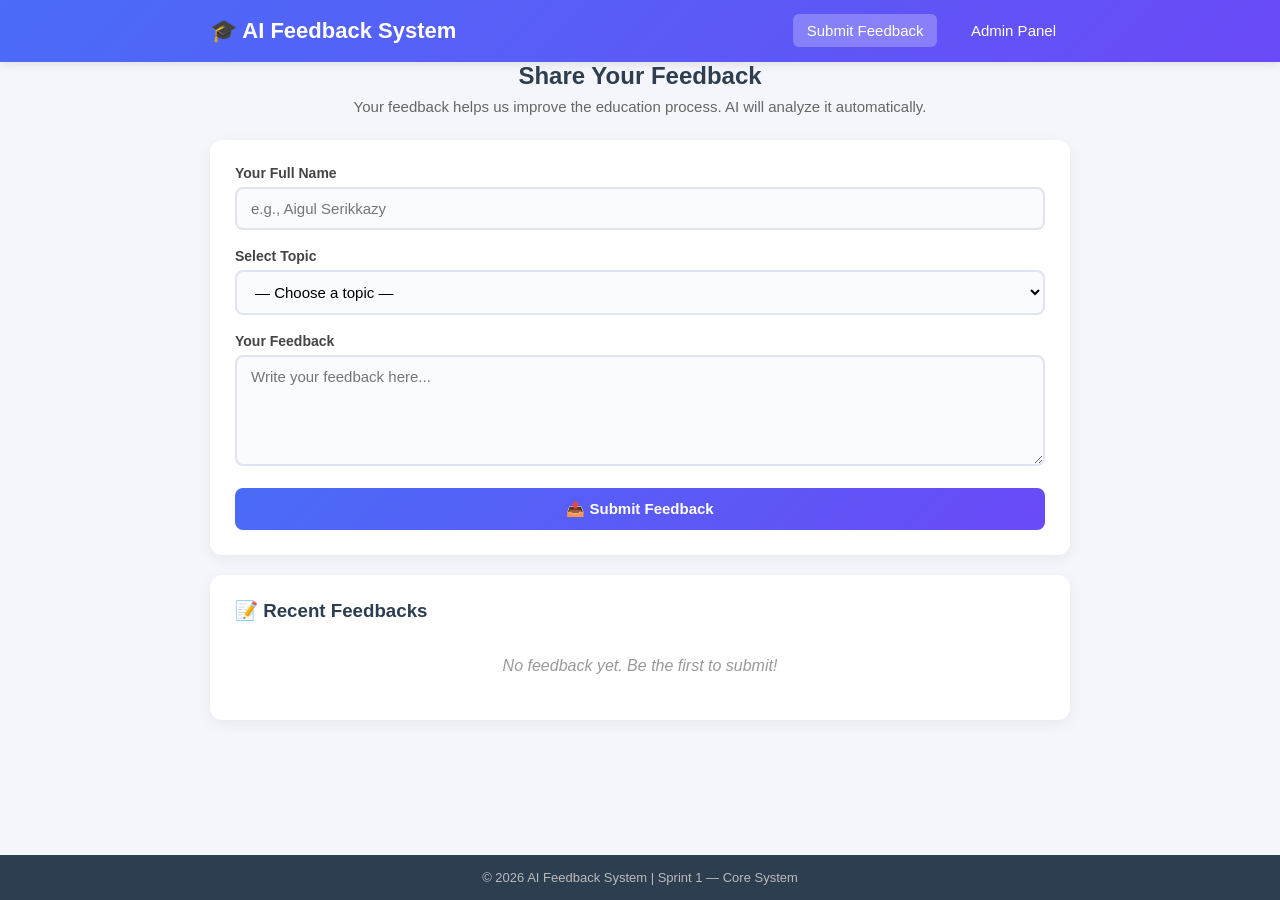
==== index.html @ b5caafcb "Add files via upload" ====
<!DOCTYPE html>
<html lang="en">
<head>
    <meta charset="UTF-8">
    <meta name="viewport" content="width=device-width, initial-scale=1.0">
    <title>AI Feedback System — Submit Feedback</title>
    <link rel="stylesheet" href="style.css">
</head>
<body>

    <!-- HEADER -->
    <header>
        <div class="container header-inner">
            <h1>🎓 AI Feedback System</h1>
            <nav>
                <a href="index.html" class="active">Submit Feedback</a>
                <a href="admin.html">Admin Panel</a>
            </nav>
        </div>
    </header>

    <!-- MAIN -->
    <main class="container">
        <section class="hero">
            <h2>Share Your Feedback</h2>
            <p>Your feedback helps us improve the education process. AI will analyze it automatically.</p>
        </section>

        <!-- FEEDBACK FORM -->
        <section class="card">
            <form id="feedbackForm">
                <div class="form-group">
                    <label for="studentName">Your Full Name</label>
                    <input type="text" id="studentName" placeholder="e.g., Aigul Serikkazy" required>
                </div>

                <div class="form-group">
                    <label for="topic">Select Topic</label>
                    <select id="topic" required>
                        <option value="">— Choose a topic —</option>
                        <option value="Teacher">👨‍🏫 Teacher</option>
                        <option value="Library">📚 Library</option>
                        <option value="Schedule">📅 Schedule</option>
                        <option value="Cafeteria">🍽️ Cafeteria</option>
                        <option value="Dormitory">🏠 Dormitory</option>
                        <option value="Other">📌 Other</option>
                    </select>
                </div>

                <div class="form-group">
                    <label for="feedbackText">Your Feedback</label>
                    <textarea id="feedbackText" rows="5" placeholder="Write your feedback here..." required></textarea>
                </div>

                <button type="submit" class="btn-primary">📤 Submit Feedback</button>
            </form>

            <div id="successMsg" class="success-msg"></div>
        </section>

        <!-- RECENT FEEDBACKS -->
        <section class="card">
            <h3>📝 Recent Feedbacks</h3>
            <div id="recentFeedbacks"></div>
        </section>
    </main>

    <footer>
        <p>© 2026 AI Feedback System | Sprint 1 — Core System</p>
    </footer>

    <script src="script.js"></script>
</body>
</html>
---- style.css ----
* {
    margin: 0;
    padding: 0;
    box-sizing: border-box;
    font-family: 'Segoe UI', Tahoma, sans-serif;
}

body {
    background: #f4f6fb;
    color: #333;
    min-height: 100vh;
    display: flex;
    flex-direction: column;
}

.container {
    max-width: 900px;
    margin: 0 auto;
    padding: 0 20px;
    width: 100%;
}

/* HEADER */
header {
    background: linear-gradient(135deg, #4a6cf7, #6a4af7);
    color: white;
    padding: 18px 0;
    box-shadow: 0 2px 10px rgba(0,0,0,0.1);
}

.header-inner {
    display: flex;
    justify-content: space-between;
    align-items: center;
    flex-wrap: wrap;
    gap: 10px;
}

header h1 {
    font-size: 22px;
}

nav a {
    color: white;
    text-decoration: none;
    margin-left: 15px;
    padding: 8px 14px;
    border-radius: 6px;
    transition: 0.3s;
    font-size: 15px;
}

nav a:hover, nav a.active {
    background: rgba(255,255,255,0.25);
}

/* MAIN */
main {
    flex: 1;
    padding: 30px 0;
}

.hero {
    text-align: center;
    margin-bottom: 25px;
}

.hero h2 {
    color: #2c3e50;
    margin-bottom: 8px;
}

.hero p {
    color: #666;
    font-size: 15px;
}

/* CARD */
.card {
    background: white;
    border-radius: 12px;
    padding: 25px;
    margin-bottom: 20px;
    box-shadow: 0 4px 15px rgba(0,0,0,0.06);
}

.card h3 {
    margin-bottom: 15px;
    color: #2c3e50;
}

/* FORM */
.form-group {
    margin-bottom: 18px;
}

.form-group label {
    display: block;
    margin-bottom: 6px;
    font-weight: 600;
    color: #444;
    font-size: 14px;
}

.form-group input,
.form-group select,
.form-group textarea {
    width: 100%;
    padding: 11px 14px;
    border: 2px solid #e0e4ec;
    border-radius: 8px;
    font-size: 15px;
    transition: 0.3s;
    background: #fafbff;
}

.form-group input:focus,
.form-group select:focus,
.form-group textarea:focus {
    border-color: #4a6cf7;
    outline: none;
    background: white;
}

textarea {
    resize: vertical;
}

/* BUTTONS */
.btn-primary {
    background: linear-gradient(135deg, #4a6cf7, #6a4af7);
    color: white;
    border: none;
    padding: 12px 28px;
    border-radius: 8px;
    font-size: 15px;
    font-weight: 600;
    cursor: pointer;
    transition: 0.3s;
    width: 100%;
}

.btn-primary:hover {
    transform: translateY(-2px);
    box-shadow: 0 6px 15px rgba(74,108,247,0.4);
}

.btn-danger {
    background: #e74c3c;
    color: white;
    border: none;
    padding: 8px 18px;
    border-radius: 6px;
    cursor: pointer;
    font-size: 14px;
}

.btn-danger:hover {
    background: #c0392b;
}

/* SUCCESS / ERROR */
.success-msg {
    margin-top: 15px;
    padding: 12px;
    border-radius: 8px;
    background: #d4edda;
    color: #155724;
    display: none;
    font-size: 14px;
}

.error-msg {
    color: #e74c3c;
    font-size: 14px;
    margin-top: 10px;
}

.hint {
    margin-top: 12px;
    color: #888;
    font-size: 13px;
    text-align: center;
}

/* FEEDBACK CARD */
.feedback-item {
    background: #f9faff;
    border-left: 4px solid #4a6cf7;
    padding: 15px;
    border-radius: 8px;
    margin-bottom: 12px;
}

.feedback-item .meta {
    display: flex;
    justify-content: space-between;
    flex-wrap: wrap;
    margin-bottom: 8px;
    font-size: 13px;
    color: #888;
}

.feedback-item .topic-tag {
    background: #4a6cf7;
    color: white;
    padding: 3px 10px;
    border-radius: 20px;
    font-size: 12px;
    display: inline-block;
}

.feedback-item .name {
    font-weight: 700;
    color: #2c3e50;
}

.feedback-item .text {
    color: #444;
    line-height: 1.5;
    margin-top: 8px;
}

.empty {
    text-align: center;
    color: #999;
    padding: 20px;
    font-style: italic;
}

/* ADMIN */
.admin-header {
    display: flex;
    justify-content: space-between;
    align-items: center;
    margin-bottom: 20px;
}

.stats {
    display: grid;
    grid-template-columns: repeat(3, 1fr);
    gap: 15px;
    margin-bottom: 20px;
}

.stat-box {
    background: linear-gradient(135deg, #4a6cf7, #6a4af7);
    color: white;
    padding: 18px;
    border-radius: 10px;
    text-align: center;
}

.stat-num {
    display: block;
    font-size: 26px;
    font-weight: 700;
}

.stat-label {
    font-size: 13px;
    opacity: 0.9;
}

.hidden {
    display: none;
}

/* FOOTER */
footer {
    background: #2c3e50;
    color: #bbb;
    text-align: center;
    padding: 15px 0;
    font-size: 13px;
    margin-top: auto;
}

/* MOBILE */
@media (max-width: 600px) {
    .header-inner {
        flex-direction: column;
        text-align: center;
    }
    nav a {
        margin: 0 5px;
    }
    .stats {
        grid-template-columns: 1fr;
    }
}
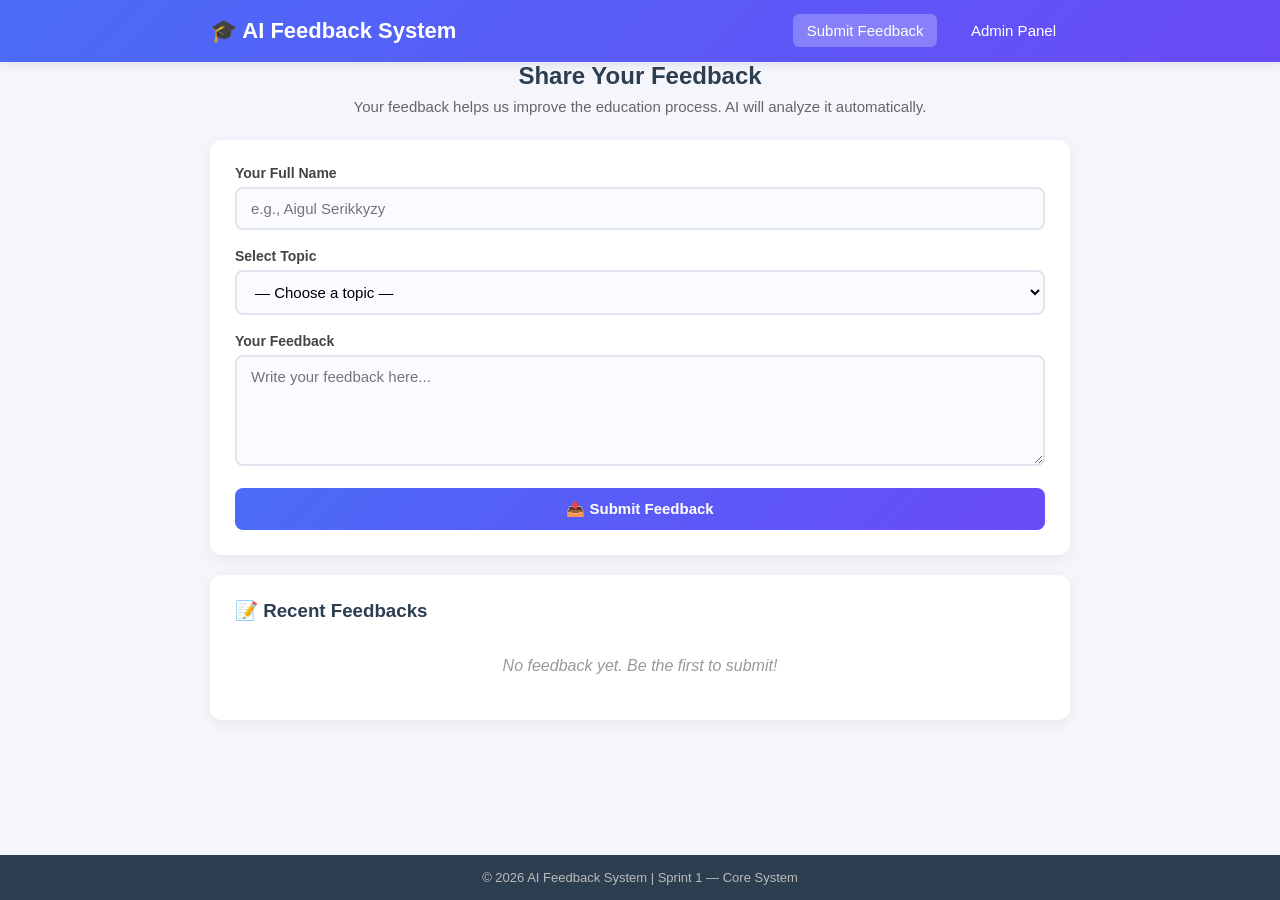
==== commit 2dd3bac0: "Update index.html" ====
--- a/index.html
+++ b/index.html
@@ -31,7 +31,7 @@
             <form id="feedbackForm">
                 <div class="form-group">
                     <label for="studentName">Your Full Name</label>
-                    <input type="text" id="studentName" placeholder="e.g., Aigul Serikkazy" required>
+                    <input type="text" id="studentName" placeholder="e.g., Aigul Serikkyzy" required>
                 </div>
 
                 <div class="form-group">
